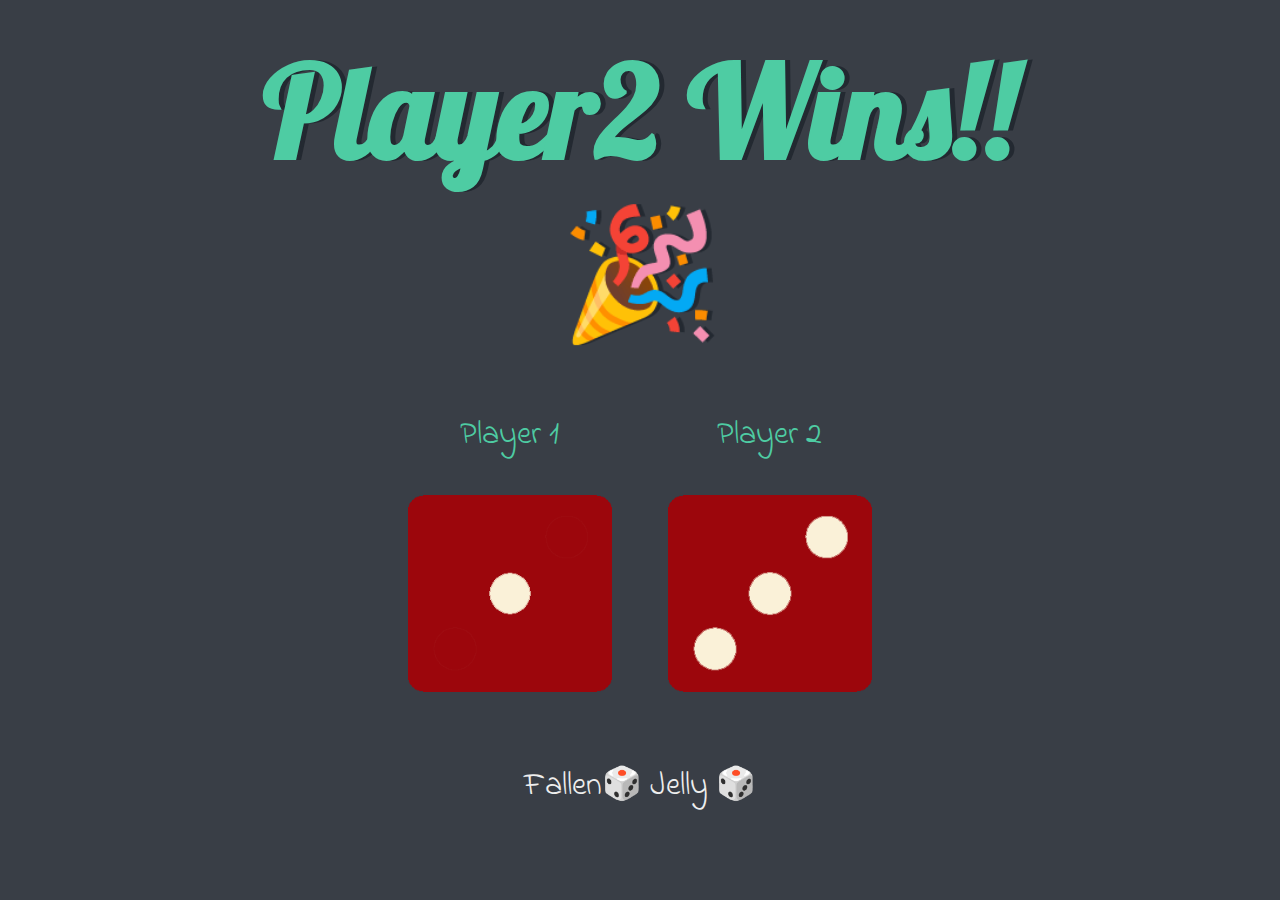
==== index.html @ e7ba1d97 "Add files via upload" ====
<!DOCTYPE html>
<html lang="en" dir="ltr">
  <head>
    <meta charset="utf-8" />
    <title>Dicee</title>
    <link rel="stylesheet" href="styles.css" />
    <link
      href="https://fonts.googleapis.com/css?family=Indie+Flower|Lobster"
      rel="stylesheet"
    />
  </head>
  <body>
    <div class="container">
      <h1>Refresh Me</h1>

      <div class="dice">
        <p>Player 1</p>
        <img class="img1" src="images/dice6.png" />
      </div>

      <div class="dice">
        <p>Player 2</p>
        <img class="img2" src="images/dice6.png" />
      </div>
    </div>

    <script src="index.js" charset="utf-8"></script>

  <footer>Fallen🎲 Jelly 🎲</footer>

</body>


</html>
---- styles.css ----
.container {
  width: 70%;
  margin: auto;
  text-align: center;
}

.dice {
  text-align: center;
  display: inline-block;

}

body {
  background-color: #393E46;
}

h1 {
  margin: 30px;
  font-family: 'Lobster', cursive;
  text-shadow: 5px 0 #232931;
  font-size: 8rem;
  color: #4ECCA3;
}

p {
  font-size: 2rem;
  color: #4ECCA3;
  font-family: 'Indie Flower', cursive;
}

img {
  width: 80%;
}

footer {
  margin-top: 5%;
  color: #EEEEEE;
  text-align: center;
  font-family: 'Indie Flower', cursive;
  font-size: 2rem;

}
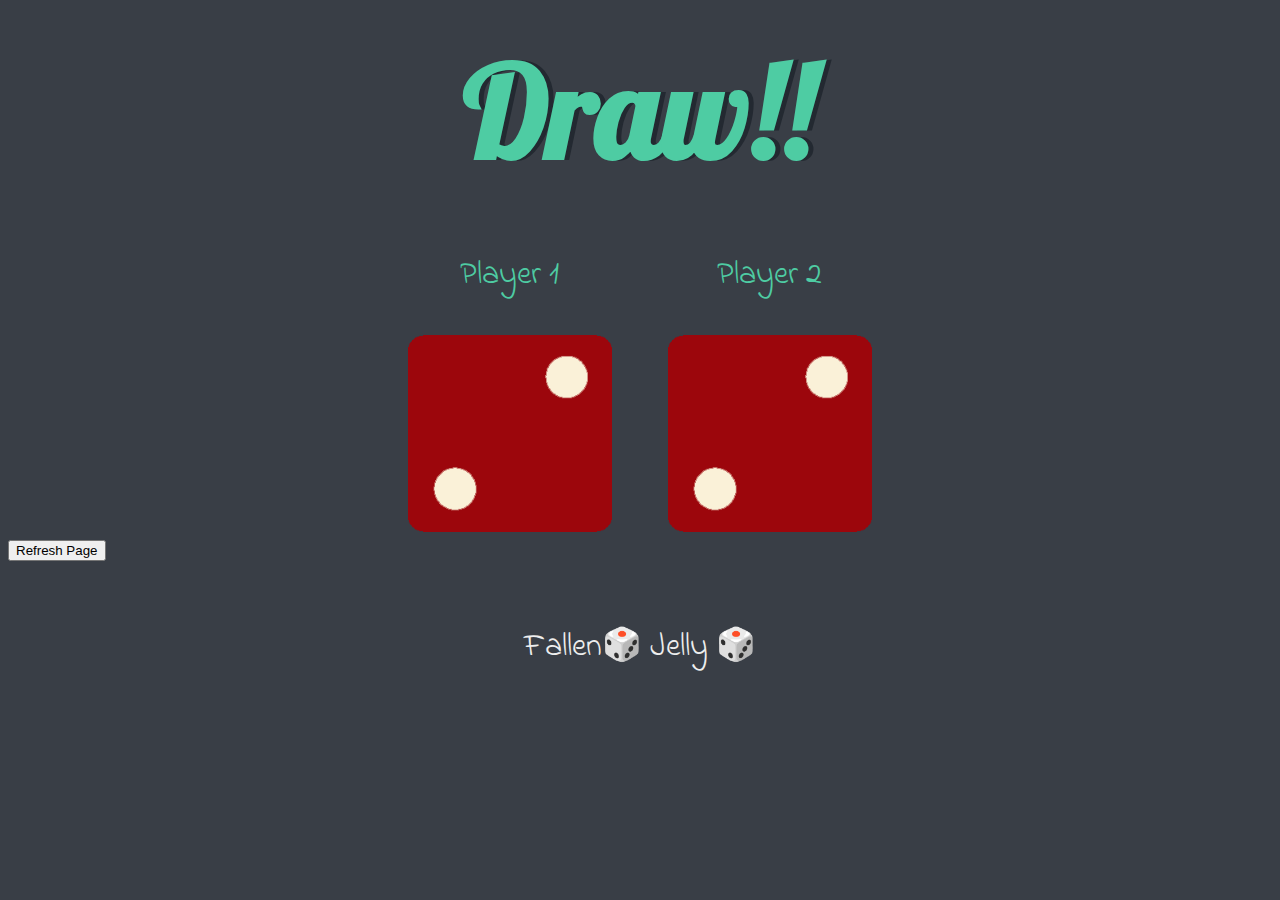
==== commit e7383598: "Update index.html" ====
--- a/index.html
+++ b/index.html
@@ -23,6 +23,8 @@
         <img class="img2" src="images/dice6.png" />
       </div>
     </div>
+    
+    <button onClick="window.location.reload();">Refresh Page</button>
 
     <script src="index.js" charset="utf-8"></script>
 
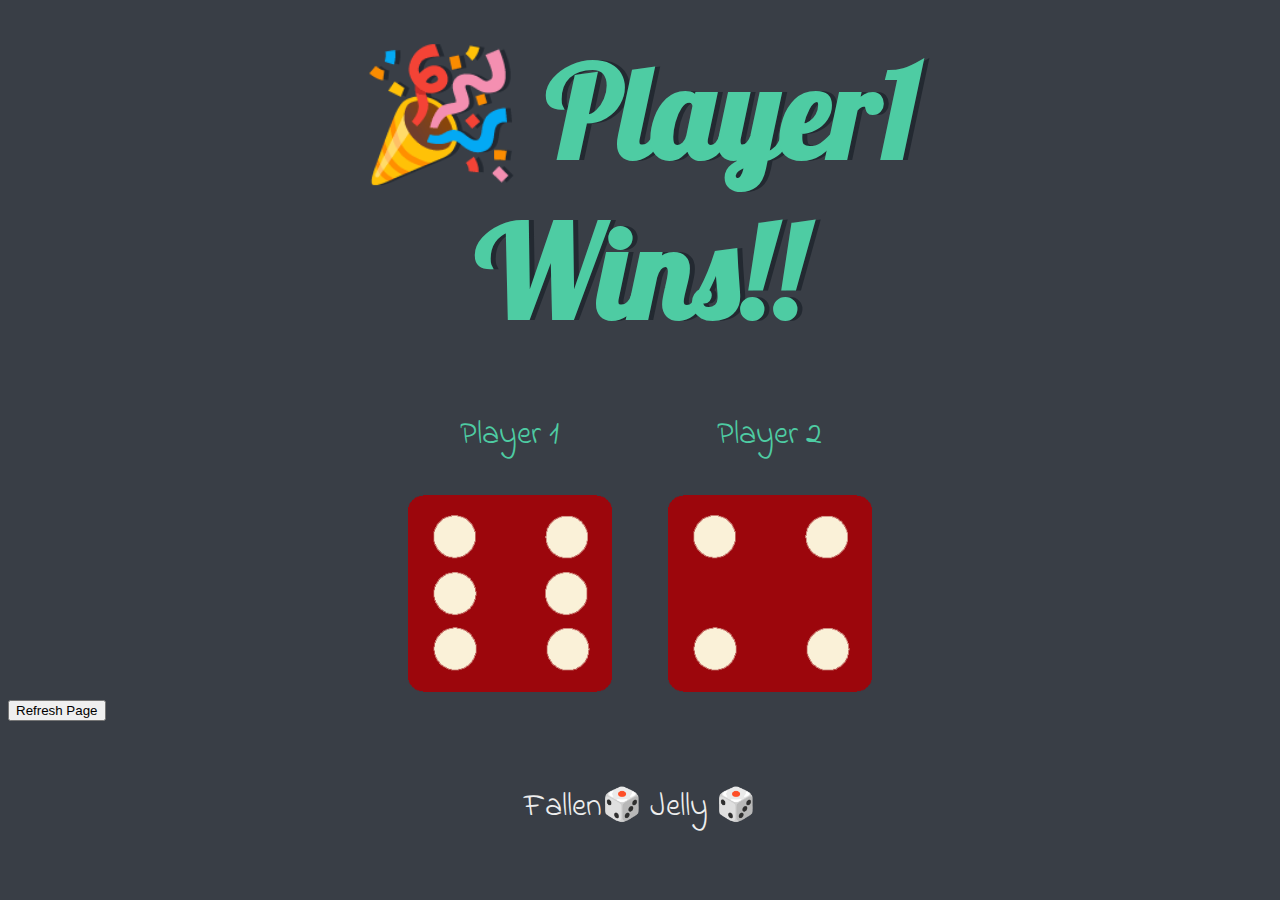
==== commit 60ad10d7: "Update index.html" ====
--- a/index.html
+++ b/index.html
@@ -23,9 +23,9 @@
         <img class="img2" src="images/dice6.png" />
       </div>
     </div>
-    
+    <div class="button">
     <button onClick="window.location.reload();">Refresh Page</button>
-
+    </div>
     <script src="index.js" charset="utf-8"></script>
 
   <footer>Fallen🎲 Jelly 🎲</footer>
--- a/styles.css
+++ b/styles.css
@@ -40,3 +40,7 @@
   font-size: 2rem;
 
 }
+
+button {
+  align-items: center;
+  }
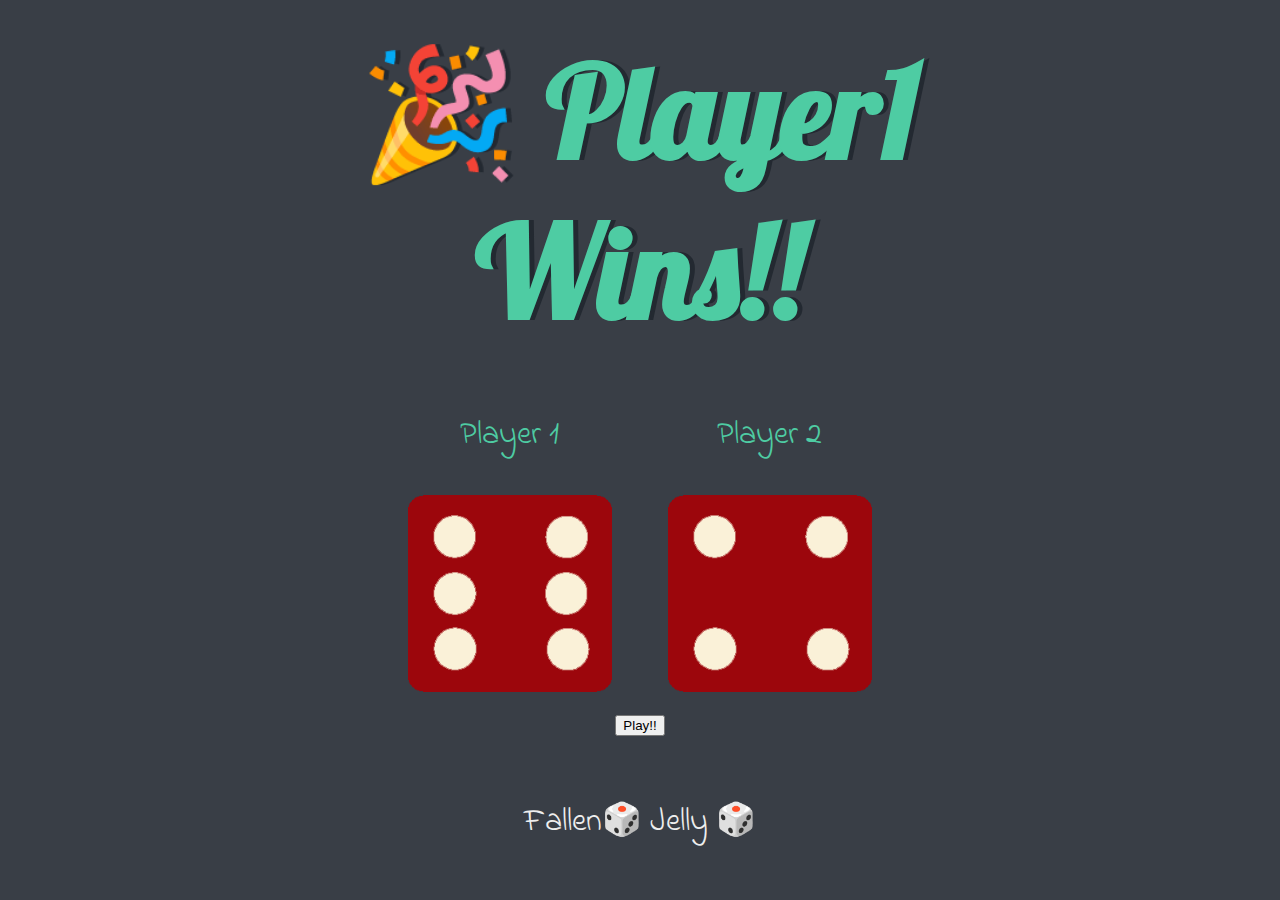
==== commit 381b951f: "Update index.html" ====
--- a/index.html
+++ b/index.html
@@ -24,7 +24,7 @@
       </div>
     </div>
     <div class="button">
-    <button onClick="window.location.reload();">Refresh Page</button>
+    <button onClick="window.location.reload();">Play!!</button>
     </div>
     <script src="index.js" charset="utf-8"></script>
 
--- a/styles.css
+++ b/styles.css
@@ -41,6 +41,7 @@
 
 }
 
-button {
-  align-items: center;
+.button {
+  text-align: center;
+  margin-top: 15px;
   }
